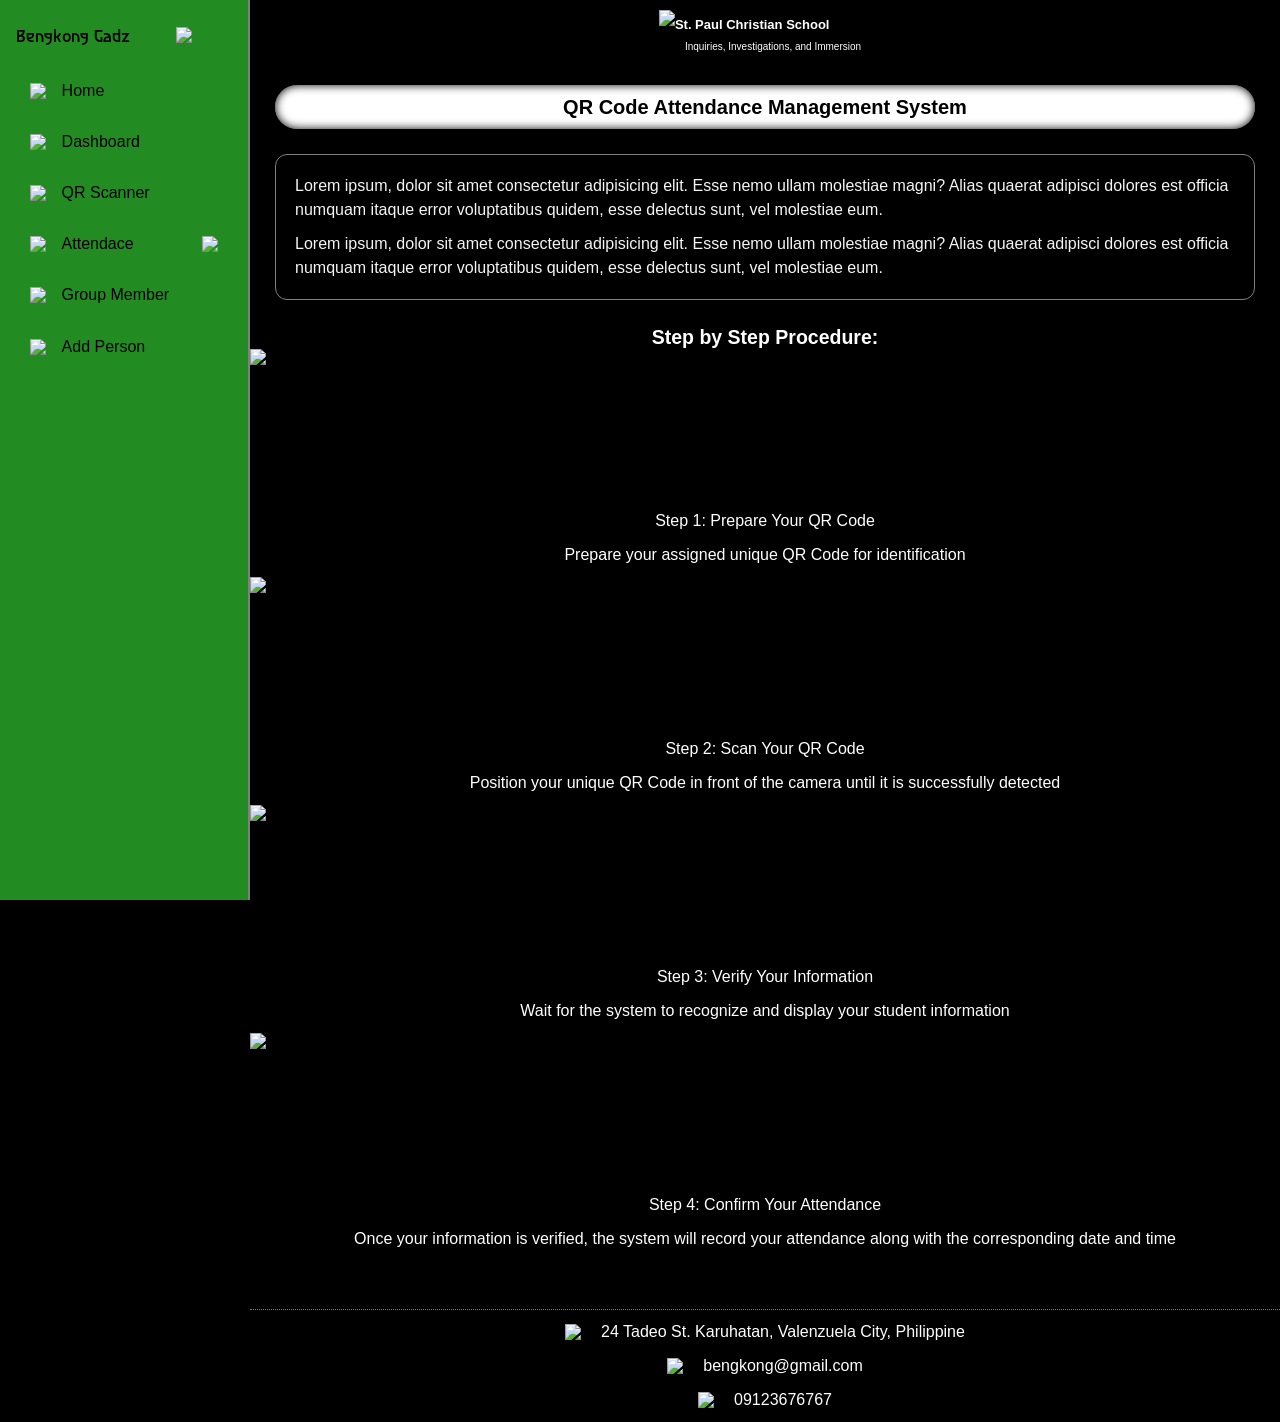
==== index.html @ afd8c95c "Add files via upload" ====
<!DOCTYPE html>
<html lang="en">
<head>
    <meta charset="UTF-8">
    <meta name="viewport" content="width=device-width, initial-scale=1.0">
    <title>Attendance</title>
    <link rel="stylesheet" href="color.css">
    <script src="func.js" type="text/javascript" defer></script>
    <link rel="preconnect" href="https://fonts.googleapis.com">
    <link rel="preconnect" href="https://fonts.gstatic.com" crossorigin>
    <link href="https://fonts.googleapis.com/css2?family=Asimovian&display=swap" rel="stylesheet"> 
    <link rel="stylesheet" href="https://fonts.googleapis.com/css2?family=Material+Symbols+Outlined:opsz,wght,FILL,GRAD@20..48,100..700,0..1,-50..200&icon_names=dashboard_2_edit" />
</head> 

<body>
    <nav id="sidebar">

        <ul>

            <li class="name">
                <span class="brand">Bengkong Gadz</span>
                <button onclick="toggleSidebar()"" class="minu" id="toggle_btn"><img class="ikon" src="icons/Menu.svg"></button>
            </li>

            <li class="active">
                <a href="index.html">
                    <img src="icons/home.svg.svg">
                    <span>Home</span>
                </a>
            </li>

            <li>
                <a href="dashboard.html">
                    <img class="svg" src="icons/dashboard.svg.svg">
                    <span>Dashboard</span>
                </a>
            </li>

            <li>
                <a href="qr.html">
                    <img class="svg"  src="icons/scanner.svg">
                    <span>QR Scanner</span>
                </a>
            </li>
            

            <li class="scroll">
                <button onclick="toggleSection(this)" class="dropdown_btn">
                    <img src="icons/list.svg">
                    <span>Attendace</span>
                    <img class="svg" src="icons/dropdown.svg">
                </button>
                <ul class="section">
                    <div>
                        <li><a href="#">Matthew</a></li>
                        <li><a href="#">Mark</a></li>
                        <li><a href="#">Luke</a></li>
                        <li><a href="#">John</a></li>
                        <li><a href="#">Romans</a></li>
                        <li><a href="hebrews.html">Hebrews</a></li>
                        <li><a href="#">Peter</a></li>
                        <li><a href="#">Corithians</a></li>
                        <li><a href="#">Galatian</a></li>
                        <li><a href="#">Ephesians</a></li>
                        <li><a href="#">Philippians</a></li>
                        <li><a href="#">Colossians</a></li>
                        <li><a href="#">Andrew</a></li>
                        <li><a href="#">James</a></li>
                        <li><a href="#">Thomas</a></li>
                        <li><a href="#">Philip</a></li>
                        <li><a href="#">Nathanael</a></li>
                        <li><a href="#">Simon</a></li>
                        <li><a href="#">Matthias</a></li>
                        <li><a href="#">Nicodemus</a></li>
                        
                    </div>
                    
                </ul>
            </li>

            <li class="creator">
                <a href="creator.html">
                    <img src="icons/member.svg">
                    <span>Group Member</span>
                </a>
            </li>

            <li>
                <a href="create.html">
                    <img src="icons/create.svg">
                    <span>Add Person</span>
                </a>
            </li>


        </ul>

    </nav>

    <main>

        <div class="school">

            <img class="logo" src="element/SPCS.png">
            <div class="pangalan">
                <h1 id="spcs"><span>St. Paul Christian School</span></h1>
                <p id="sub">Inquiries, Investigations, and Immersion</p>
            </div>
            

        </div>

        <section class="welcome">
            <h1 id="titled">QR Code Attendance Management System</h1>
        </section>


        <section>
            <div class="introduction">
                <p>Lorem ipsum, dolor sit amet consectetur adipisicing elit. Esse nemo ullam molestiae magni? Alias quaerat adipisci dolores est officia numquam itaque error voluptatibus quidem, esse delectus sunt, vel molestiae eum.</p>  
                <p>Lorem ipsum, dolor sit amet consectetur adipisicing elit. Esse nemo ullam molestiae magni? Alias quaerat adipisci dolores est officia numquam itaque error voluptatibus quidem, esse delectus sunt, vel molestiae eum.</p>
            </div>
        </section>

        <section class="step">
            <h1>Step by Step Procedure:</h1>
        </section>

        <section class="sbs">
            <div class="steps"><img class="stepimg" src="element/step1.png"><span class="expstep">Step 1: Prepare Your QR Code</span> 
                <p>Prepare your assigned unique QR Code for identification</p>
            </div>
            <div class="steps"><img class="stepimg"  src="element/step2.png"> <span class="expstep">Step 2: Scan Your QR Code</span><p>Position your unique QR Code in front of the camera until it is successfully detected</p></div>
            <div class="steps"><img class="stepimg" src="element/step3.png"><span class="expstep">Step 3: Verify Your Information</span><p>Wait for the system to recognize and display your student information</p></div>
            <div class="steps"><img class="stepimg" src="element/step4.png"><span class="expstep">Step 4: Confirm Your Attendance</span><p>Once your information is verified, the system will record your attendance along with the corresponding date and time</p></div>
        </section>

        <br><br>

        <footer>
            <div class="footer-p">
                <p class="footers"> 
                    <img src="icons/loc.svg"
                    <a href="https://www.google.com/maps/place/St.+Paul+Christian+School/@14.6855051,120.9757509,17z/data=!3m1!4b1!4m6!3m5!1s0x3397b40f00000001:0x6d96ecea3526abe9!8m2!3d14.6855051!4d120.9783258!16s%2Fg%2F12qflc5xg?entry=ttu&g_ep=EgoyMDI2MDgwNC4wIKXMDSoASAFQAw%3D%3D"><span>24 Tadeo St. Karuhatan, Valenzuela City, Philippine</span></a>
                </p>
        
                <p class="footers">
                    <img src="icons/email.svg"
                    <a href="pic/dubist.mp3">bengkong@gmail.com</a></p>

                <p class="footers">
                    <img src="icons/phone.svg"
                    <a href="https://www.bing.com/maps/directions?name=Alliance+Gospel+Church&FORM=QBMV&style=r&rtp=%7Epos.14.685504913330078_120.97832489013672_24%2520Tadeo%2520Street%25201441%2520Valenzuela%2520Metro%2520Manila_St.%2520Paul%2520Christian%2520School_ypid%3AYN1297478BBE41F9FC&cp=14.685505%7E120.978325&lvl=16"><span>09123676767</span></a>
                </p>
            </div>
        </footer>
    </main>

    
</body>
</html>
---- color.css ----
*{
    margin: 0;
    padding: 0;
}

html {
    font-family: Poppins, 'Segoe UI', Tahoma, Geneva, Verdana, sans-serif;
    line-height: 1.5rem;
}

body{
    min-height: 100vh;
    min-width: 100vw;
    background-color: black;
    color: white;
    display: grid;
    grid-template-columns: auto 1fr;
}


ul {
    list-style: none;
}

a {
    text-decoration: none;
}


.school {
    display: flex;
    justify-content: center;
    align-self: center;
    align-items: center;
    margin-top: 10px ;
    color: white;
    font-size: 10px;
}

.pangalan {
    white-space: nowrap;
}

#sub {
    font-size: 10px;
    line-height: 0%;
    text-align: start;

}

.logo {
    height: 50px;
    background: transparent;
}

.brand {
    color: #000;
    margin-top: 20px;
    margin-right: 5px;
    font-family: "Asimovian", sans-serif;
}

.minu {
    height: 10px;
    margin-top: 0px;
}

#spcs {
    font-size: small;
}

#sidebar {
    box-sizing: border-box;
    height: 100vh;
    width: 250px;   
    padding: 5px 1rem;
    background-color: forestgreen;
    border-right: 2px solid grey;
    overflow: scroll;
    scrollbar-width: none;
    overflow-x: hidden;
    overflow-y: scroll;
    position:sticky;  
    top: 0;
    align-self: start;
    transition: 400ms ease-in-out;
    text-wrap: nowrap;
}

#sidebar.close{
    padding: 1px;
    width: 50px;
    position: sticky;
}


#sidebar > ul > li:first-child {
    display: flex;
    justify-content: flex-end;
    margin-bottom: 16px;
    .logo{
        font-weight: 600;
    }

    
    
}

#sidebar ul li.active a {
    color: black;

    svg{
        color: white;
    }
}

#sidebar a, #sidebar .dropdown_btn, #sidebar .logo {
        border-radius: .5rem;
        padding: .85rem;
        color: black;
        display: flex;
        align-items: center;
        gap: 1em;
        
}

.dropdown_btn {
    border: none;
    background-color:forestgreen;
    width: 100%;
    cursor: pointer;
    text-align: left;
    font: inherit;
}

#sidebar .svg{
    fill: white;
    flex-shrink: 0;
}

#sidebar a span, #sidebar .dropdown_btn span{
    flex-grow: 1;
}

#sidebar a:hover, #sidebar .dropdown_btn:hover{
    background-color: green;
    border: 1px solid black;
    box-shadow: inset 0px 0px 10px black;
}

#sidebar a:active{
    
    box-shadow: none;
}

#sidebar .section{
    display: grid;
    grid-template-rows: 0fr;
    transition: 300ms ease-in-out;
    >div{
        overflow: hidden;
    }
}

#sidebar .section.show{

    grid-template-rows: 1fr;
}

.creator {
    display: flex;
    flex-direction: row;
    
}

.rotate .svg{
    transform: rotate(-180deg);
    transition: 600ms ease;
}

#sidebar .section a{
    padding-left: 2em;
}

#toggle_btn {
    margin: auto;
    cursor: pointer;
    background-color: forestgreen;
    border: none;
    border-radius: .5em;
    padding: 1.6em;
    transition: 600ms ease-in-out;

}


.rotate .ikon {
    transform: rotate(-180deg);
}

#toggle_btn :hover {
    background-color: green;
    
}

.welcome {
    background: green;
    color: black;
    padding: 2px;
    border-radius: 12px;
    margin: 25px;
    display: flex;
    justify-content: center;
    align-items: center;
    
    
    
}
#titled {
    margin: 0;
    text-align: center;
    flex-shrink: 1;
    
}


.introduction{
    border: 1px solid grey;
    border-radius: 12px;
    color: whitesmoke;
    padding: 9px ;
    margin: 25px;
}

.step{
    display: flex;
    align-items: center;
    justify-content: center;
}

.expstep {
    text-align: center;
}

.sbs span, p{
    display: grid;
    grid-template-columns: repeat(4,  1fr);
    gap: 20px;
    display: flex;
    justify-content: center;
    align-items: center;
    margin: 10px;
}

.stepimg{
    height: 150px;
    display: flex;
    justify-content: center;
    align-items: justify;
    justify-self: center;
    text-align:center;
}

    .footer-p {
        background-color: black;
        justify-content: start;
        align-items: start;
        border-top: 1px dotted grey ;

    }

.generate{
    background-color: green;
}


.qr-section {
    background-color: white;
    border: 1px solid red;
    color: black;
    display: flex;
    justify-content: center ;
    align-items: center;
}

.create-qr {
    background-color: black;
    box-shadow: inset 0px 0px 10px gray;
    padding: 15px;
    display: grid;
    grid-template-columns: 1fr;
    width: fit-content;
    justify-content: center;
    align-items: center;
    margin:auto;
    margin-top: 20px;
    border-radius: 20px;
    gap: 7px;
    white-space: nowrap;
    
}

input {
    padding: 10px;
    border-radius: 10px;
    border: 2px solid #Ddd;
}

select{
    border: #Ddd 2px solid;
    border-radius: 20px;
    padding: 10px;
   
}

option {
    background-color: #000;
    color: #Ddd;
    padding-left: 2em;
    scrollbar-width: none;
    scroll-snap-type: none;
}

.generate{
    width: fit-content;
    display: flex;
    text-align: center;
    align-items: center;
    justify-content: center;
    border-radius: 10px;
    box-shadow: inset 0px 0px 10px grey;
}


.attendance-section {
    background-color: #151515;
    color: white;
    margin: 25px;
    padding: 25px;
    border: 1px solid #333;
    border-radius: 15px;
}

/* Header */

.attendance-header {
    display: flex;
    justify-content: space-between;
    align-items: center;
    margin-bottom: 25px;
    gap: 15px;
    
}

.attendance-header h2 {
    color: #4ade80;
    font-size: 24px;
    font-family: "Asimovian", sans-serif;
    justify-content: center;
    text-align: center;
    align-items: center;

}

.attendance-header p {
    color: #999;
    font-size: 13px;
}

.total-students {
    background-color: #14532d;
    color: #86efac;
    padding: 8px 15px;
    border-radius: 8px;
    font-size: 13px;
}



.table-container {
    width: 100%;
    overflow-x: auto;
    border-radius: 10px;
}


#attendance-table {
    width: 100%;
    border-collapse: collapse;
    text-align: left;
    min-width: 500px;
}

#attendance-table thead {
    background-color: green;
    color: white;
    border: #Ddd;
}

.name-section {
    text-align: center;
    justify-content: center;
    align-items: center;
}

#attendance-table th {
    padding: 15px;
    font-size: 14px;
    font-weight: 600;
}

#attendance-table td {
    padding: 15px;
    border-bottom: 1px solid #333;
    font-size: 14px;
}

#attendance-table tbody tr:nth-child(even) {
    background-color: #202020;
}

#attendance-table tbody tr:hover {
    background-color: #263b2d;
    transition: 200ms ease;
}



.status {
    padding: 5px 12px;
    border-radius: 20px;
    font-size: 12px;
    font-weight: 600;
}

.present {
    background-color: #14532d;
    color: #86efac;
}

.late {
    background-color: #713f12;
    color: #fde68a;
}

.qr-section {
    border: #4ade80;
    padding: 10px;
    border-radius: 20px;
    margin-top: 20px;
    margin: auto;
    color: green;
    background-color: #263b2d;
}

#qrcode {
    margin-left: 20px;
}



#reader {
    width: 100%;
    max-width: 450px;
    margin: 20px auto;
    padding: 20px;
    background-color: #1e293b;
    border: 1px solid #334155;
    border-radius: 15px;
    color: white;
    overflow: hidden;
}


#reader h4 {
    color: white;
    font-size: 18px;
}

#reader select {
    width: 100%;
    padding: 10px;
    border-radius: 8px;
    background-color: #334155;
    color: white;
    border: 1px solid #64748b;
}

#reader button {
    background-color: #16a34a;
    color: white;
    box-shadow: inset 0px 0px 10px grey;
    padding: 10px 18px;
    border-radius: 8px;
    cursor: pointer;
    font-weight: bold;
    gap: 10px;

}

#reader button:hover {
    background-color: #15803d;
}

.save {
    display: flex;
    justify-content: left;
    align-items:   center ;
    gap: 10px;
    margin-left: 25px;

}

.command-btn {
    background-color: #202020;
    color: green;
    border-radius: 5px;
    padding: 10px;
    padding-left: 20px;
    padding-right: 20px;
    font-size: 20px;
    border: 1px solid grey;
    box-shadow: inset 0px 0px 2px #Ddd;
}



@media (min-width: 874px) {
}

@media (max-width : 600px) {
    .brand{
        font-size:14px;
    }

}

    .welcome {
        background: white;
        color: black;
        padding: 10px;
        border-radius: 30px;
        overflow: hidden;
        box-shadow: inset 0px 0px 10px black;
        
    }

    #titled {
        font-size: 20px;
        display: flex;
        justify-content: center;
        align-items: center;

    }

    .step {
        font-size: 13px;
        white-space: nowrap;
    }

    .sbs {
    display: grid;
    grid-template-columns: 1fr;
}


    .footer-p {
        background-color: black;
        justify-content: center;
        align-items: center;
        border-top: 1px dotted grey ;

    }
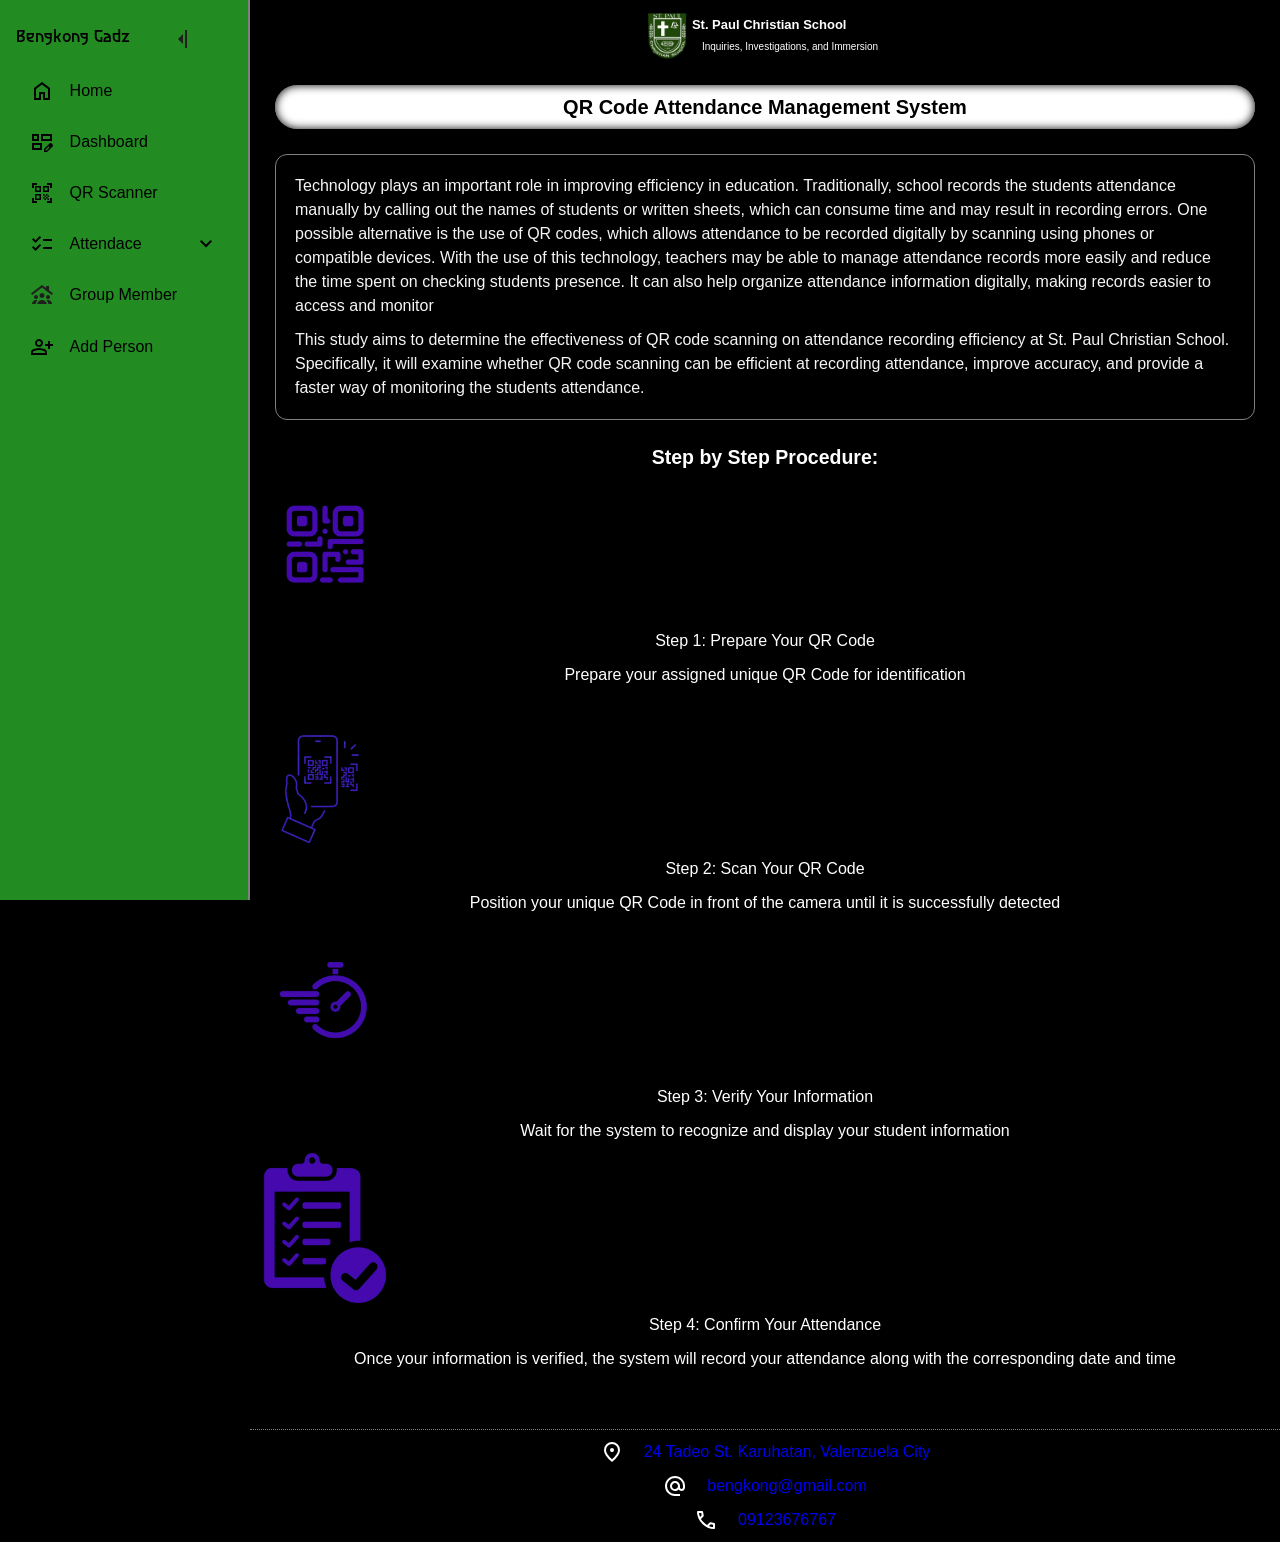
==== commit afce7a0e: "Update index.html" ====
--- a/index.html
+++ b/index.html
@@ -4,6 +4,7 @@
     <meta charset="UTF-8">
     <meta name="viewport" content="width=device-width, initial-scale=1.0">
     <title>Attendance</title>
+    <link rel="icon" href="element/SPCS.png" type="image/x-icon">
     <link rel="stylesheet" href="color.css">
     <script src="func.js" type="text/javascript" defer></script>
     <link rel="preconnect" href="https://fonts.googleapis.com">
@@ -19,26 +20,26 @@
 
             <li class="name">
                 <span class="brand">Bengkong Gadz</span>
-                <button onclick="toggleSidebar()"" class="minu" id="toggle_btn"><img class="ikon" src="icons/Menu.svg"></button>
+                <button onclick="toggleSidebar()" class="minu" id="toggle_btn"><img class="ikon" src="icons/Menu.svg"></button>
             </li>
 
             <li class="active">
                 <a href="index.html">
-                    <img src="icons/home.svg.svg">
+                    <img  src="icons/home.svg.svg">
                     <span>Home</span>
                 </a>
             </li>
 
             <li>
                 <a href="dashboard.html">
-                    <img class="svg" src="icons/dashboard.svg.svg">
+                    <img  src="icons/dashboard.svg.svg">
                     <span>Dashboard</span>
                 </a>
             </li>
 
             <li>
                 <a href="qr.html">
-                    <img class="svg"  src="icons/scanner.svg">
+                    <img   src="icons/scanner.svg">
                     <span>QR Scanner</span>
                 </a>
             </li>
@@ -46,7 +47,7 @@
 
             <li class="scroll">
                 <button onclick="toggleSection(this)" class="dropdown_btn">
-                    <img src="icons/list.svg">
+                    <img  src="icons/list.svg">
                     <span>Attendace</span>
                     <img class="svg" src="icons/dropdown.svg">
                 </button>
@@ -104,7 +105,7 @@
             <img class="logo" src="element/SPCS.png">
             <div class="pangalan">
                 <h1 id="spcs"><span>St. Paul Christian School</span></h1>
-                <p id="sub">Inquiries, Investigations, and Immersion</p>
+                <p id="sub"><span>Inquiries, Investigations, and Immersion</span></p>
             </div>
             
 
@@ -117,8 +118,9 @@
 
         <section>
             <div class="introduction">
-                <p>Lorem ipsum, dolor sit amet consectetur adipisicing elit. Esse nemo ullam molestiae magni? Alias quaerat adipisci dolores est officia numquam itaque error voluptatibus quidem, esse delectus sunt, vel molestiae eum.</p>  
-                <p>Lorem ipsum, dolor sit amet consectetur adipisicing elit. Esse nemo ullam molestiae magni? Alias quaerat adipisci dolores est officia numquam itaque error voluptatibus quidem, esse delectus sunt, vel molestiae eum.</p>
+                
+                <p>Technology plays an important role in improving efficiency in education. Traditionally, school records the students attendance manually by calling out the names of students or written sheets, which can consume time and may result in recording errors. One possible alternative is the use of QR codes, which allows attendance to be recorded digitally by scanning using phones or compatible devices. With the use of this technology, teachers may be able to manage attendance records more easily and reduce the time spent on checking students presence. It can also help organize attendance information digitally, making records easier to access and monitor</p>
+                <p>This study aims to determine the effectiveness of QR code scanning on attendance recording efficiency at St. Paul Christian School. Specifically, it will examine whether QR code scanning can be efficient at recording attendance, improve accuracy, and provide a faster way of monitoring the students attendance.</p>
             </div>
         </section>
 
@@ -127,35 +129,47 @@
         </section>
 
         <section class="sbs">
-            <div class="steps"><img class="stepimg" src="element/step1.png"><span class="expstep">Step 1: Prepare Your QR Code</span> 
+            <div class="steps"><img class="stepimg" id="rotating" src="element/step1.png"><span class="expstep">Step 1: Prepare Your QR Code</span> 
                 <p>Prepare your assigned unique QR Code for identification</p>
             </div>
-            <div class="steps"><img class="stepimg"  src="element/step2.png"> <span class="expstep">Step 2: Scan Your QR Code</span><p>Position your unique QR Code in front of the camera until it is successfully detected</p></div>
-            <div class="steps"><img class="stepimg" src="element/step3.png"><span class="expstep">Step 3: Verify Your Information</span><p>Wait for the system to recognize and display your student information</p></div>
-            <div class="steps"><img class="stepimg" src="element/step4.png"><span class="expstep">Step 4: Confirm Your Attendance</span><p>Once your information is verified, the system will record your attendance along with the corresponding date and time</p></div>
+            <div class="steps"><img class="stepimg"   src="element/step2.png"><span class="expstep">Step 2: Scan Your QR Code</span><p>Position your unique QR Code in front of the camera until it is successfully detected</p></div>
+            <div class="steps"><img class="stepimg"  src="element/step3.png"><span class="expstep">Step 3: Verify Your Information</span><p>Wait for the system to recognize and display your student information</p></div>
+            <div class="steps"><img class="stepimg" id="ringing" src="element/step4.png"><span class="expstep">Step 4: Confirm Your Attendance</span><p>Once your information is verified, the system will record your attendance along with the corresponding date and time</p></div>
         </section>
 
         <br><br>
 
+        
         <footer>
             <div class="footer-p">
-                <p class="footers"> 
-                    <img src="icons/loc.svg"
-                    <a href="https://www.google.com/maps/place/St.+Paul+Christian+School/@14.6855051,120.9757509,17z/data=!3m1!4b1!4m6!3m5!1s0x3397b40f00000001:0x6d96ecea3526abe9!8m2!3d14.6855051!4d120.9783258!16s%2Fg%2F12qflc5xg?entry=ttu&g_ep=EgoyMDI2MDgwNC4wIKXMDSoASAFQAw%3D%3D"><span>24 Tadeo St. Karuhatan, Valenzuela City, Philippine</span></a>
-                </p>
-        
-                <p class="footers">
-                    <img src="icons/email.svg"
-                    <a href="pic/dubist.mp3">bengkong@gmail.com</a></p>
 
                 <p class="footers">
-                    <img src="icons/phone.svg"
-                    <a href="https://www.bing.com/maps/directions?name=Alliance+Gospel+Church&FORM=QBMV&style=r&rtp=%7Epos.14.685504913330078_120.97832489013672_24%2520Tadeo%2520Street%25201441%2520Valenzuela%2520Metro%2520Manila_St.%2520Paul%2520Christian%2520School_ypid%3AYN1297478BBE41F9FC&cp=14.685505%7E120.978325&lvl=16"><span>09123676767</span></a>
+                    <img src="icons/loc.svg" alt="Location">
+                    <a href="https://www.google.com/maps/place/St.+Paul+Christian+School/@14.6855051,120.9757509,17z"
+                    target="_blank">
+                        <span>24 Tadeo St. Karuhatan, Valenzuela City</span>
+                    </a>
                 </p>
+
+                <p class="footers">
+                    <img src="icons/email.svg" alt="Email">
+                    <a href="mailto:bengkong@gmail.com">
+                        <span>bengkong@gmail.com</span>
+                    </a>
+                </p>
+
+                <p class="footers">
+                    <img src="icons/phone.svg" alt="Phone">
+                    <a href="tel:+639123676767">
+                        <span>09123676767</span>
+                    </a>
+                </p>
+
             </div>
         </footer>
+
     </main>
 
     
 </body>
-</html>+</html>
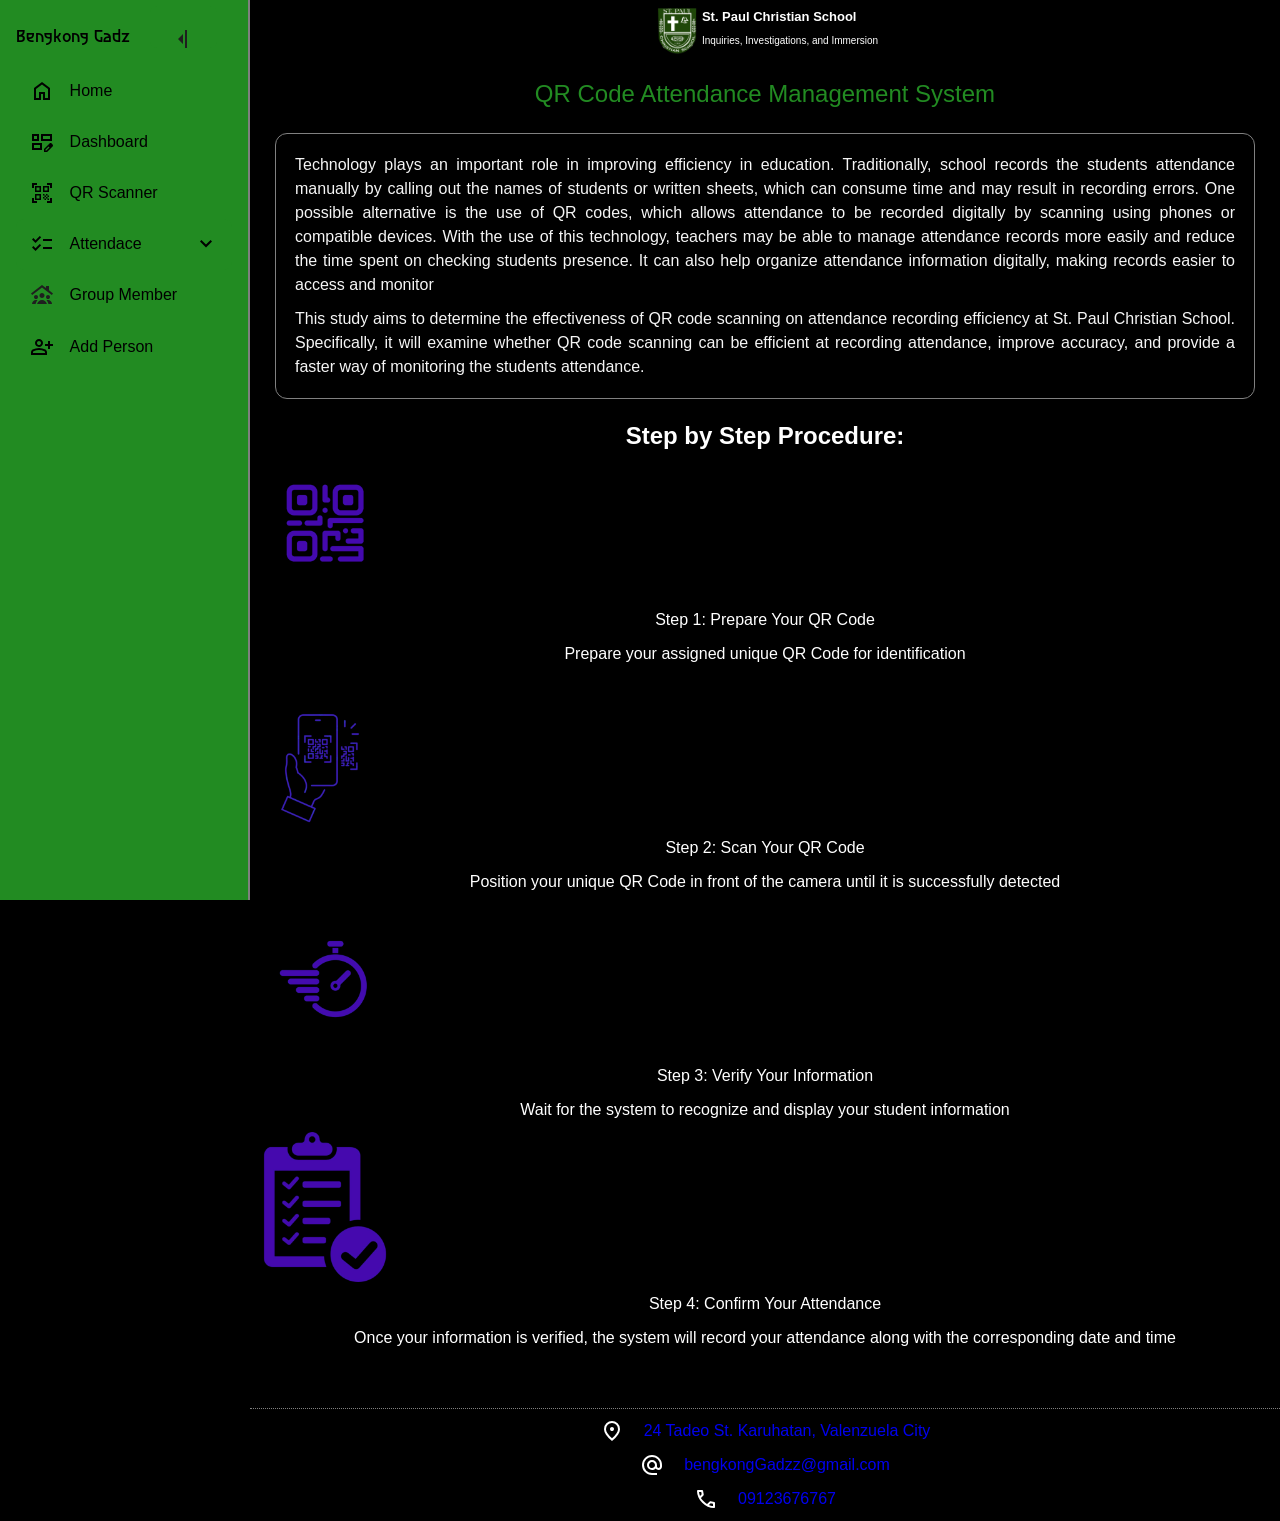
==== commit 262e0ba6: "Update index.html" ====
--- a/index.html
+++ b/index.html
@@ -3,7 +3,7 @@
 <head>
     <meta charset="UTF-8">
     <meta name="viewport" content="width=device-width, initial-scale=1.0">
-    <title>Attendance</title>
+    <title>QR SCANNING SYSTEM</title>
     <link rel="icon" href="element/SPCS.png" type="image/x-icon">
     <link rel="stylesheet" href="color.css">
     <script src="func.js" type="text/javascript" defer></script>
@@ -11,6 +11,11 @@
     <link rel="preconnect" href="https://fonts.gstatic.com" crossorigin>
     <link href="https://fonts.googleapis.com/css2?family=Asimovian&display=swap" rel="stylesheet"> 
     <link rel="stylesheet" href="https://fonts.googleapis.com/css2?family=Material+Symbols+Outlined:opsz,wght,FILL,GRAD@20..48,100..700,0..1,-50..200&icon_names=dashboard_2_edit" />
+    <meta property="og:title" content="QR SCANNING SYSTEM">
+    <meta property="og:description" content="QR Scannning for Attendance">
+    <meta property="og:image" content="https://vetssayainman.github.io/TRiple-I/element/SPCS.png">
+    <meta property="og:url" content="https://vetssayainman.github.io/TRiple-I/">
+    <meta property="og:type" content="website">
 </head> 
 
 <body>
@@ -154,7 +159,7 @@
                 <p class="footers">
                     <img src="icons/email.svg" alt="Email">
                     <a href="mailto:bengkong@gmail.com">
-                        <span>bengkong@gmail.com</span>
+                        <span>bengkongGadzz@gmail.com</span>
                     </a>
                 </p>
 
--- a/color.css
+++ b/color.css
@@ -1,7 +1,9 @@
 *{
     margin: 0;
     padding: 0;
-}
+    box-sizing: border-box;
+}
+
 
 html {
     font-family: Poppins, 'Segoe UI', Tahoma, Geneva, Verdana, sans-serif;
@@ -30,21 +32,24 @@
 .school {
     display: flex;
     justify-content: center;
-    align-self: center;
-    align-items: center;
-    margin-top: 10px ;
+    margin-top: 5px ;
     color: white;
     font-size: 10px;
+   
 }
 
 .pangalan {
     white-space: nowrap;
+   
+    justify-content: center;
+    padding: 0;
 }
 
 #sub {
-    font-size: 10px;
-    line-height: 0%;
-    text-align: start;
+    font-weight: 200;
+    padding: 0;
+    margin: 0;
+
 
 }
 
@@ -173,6 +178,13 @@
     
 }
 
+.QRbarcode {
+    display: flex;
+    padding: 10px;
+    margin-left: 20px;
+    background-color: #000;
+}
+
 .rotate .svg{
     transform: rotate(-180deg);
     transition: 600ms ease;
@@ -204,22 +216,83 @@
 }
 
 .welcome {
-    background: green;
-    color: black;
+    background: black;
+    color: forestgreen;
     padding: 2px;
     border-radius: 12px;
     margin: 25px;
     display: flex;
     justify-content: center;
     align-items: center;
+   
+
+}
+
+#rotating {
+    animation: rotate ease-in-out 3s infinite ;
+}
+
+@keyframes rotate {
+    0%{transform: rotate(0deg);
+    }
+    100%{transform: rotate(360deg);}
+}
+
+.stepimg {
+    animation: shake 2s infinite;
+}
+
+@keyframes shake {
+    0%, 100% { transform: translateX(0); }
+    25% { transform: translateX(-5px); }
+    75% { transform: translateX(5px); }
+}
+
+#ringing {
+    animation: ring ease-in-out infinite 1.5s;
+}
+
+@keyframes ring {
+    0%, 100%{
+        transform: rotate(0deg);
+    }
+    25%{
+        transform: rotate(10deg);
+    }
+    100%{
+        transform: rotate(-10deg);
+    }
     
-    
-    
-}
+}
+
+
+
+@keyframes shake {
+    0%, 100% { transform: translateX(0); }
+    25% { transform: translateX(-5px); }
+    75% { transform: translateX(5px); }
+}
+
+@keyframes beat{
+    0% {
+        transform: scale(1);
+    }
+
+    50% {
+        transform: scale(1.1);
+    }
+    100% {
+        transform: scale(1);
+    }
+}
+
+
 #titled {
     margin: 0;
     text-align: center;
     flex-shrink: 1;
+    animation: beat 0.5s infinite;
+    font-weight: 200;
     
 }
 
@@ -230,6 +303,7 @@
     color: whitesmoke;
     padding: 9px ;
     margin: 25px;
+    text-align: justify ;
 }
 
 .step{
@@ -450,25 +524,109 @@
     margin-top: 20px;
     margin: auto;
     color: green;
-    background-color: #263b2d;
+    background-color: black;
+
 }
 
 #qrcode {
     margin-left: 20px;
 }
-
-
 
 #reader {
     width: 100%;
     max-width: 450px;
+    box-sizing: border-box;
     margin: 20px auto;
-    padding: 20px;
+    padding: 10px;
     background-color: #1e293b;
     border: 1px solid #334155;
     border-radius: 15px;
     color: white;
     overflow: hidden;
+}
+
+#reader #qr-shaded-region {
+    border: none !important;
+    overflow: visible !important;
+}
+
+#reader #qr-shaded-region::before {
+    content: "";
+    position: absolute;
+    inset: 0;
+    pointer-events: none;
+    z-index: 10;
+
+    background:
+        linear-gradient(#00ff66, #00ff66) top left,
+        linear-gradient(#00ff66, #00ff66) top left,
+        linear-gradient(#00ff66, #00ff66) top right,
+        linear-gradient(#00ff66, #00ff66) top right,
+        linear-gradient(#00ff66, #00ff66) bottom left,
+        linear-gradient(#00ff66, #00ff66) bottom left,
+        linear-gradient(#00ff66, #00ff66) bottom right,
+        linear-gradient(#00ff66, #00ff66) bottom right;
+
+    background-size:
+        25px 4px, 4px 25px,
+        25px 4px, 4px 25px,
+        25px 4px, 4px 25px,
+        25px 4px, 4px 25px;
+
+    background-repeat: no-repeat;
+
+    filter: drop-shadow(0 0 3px #00ff66);
+    transition: filter 0.3s ease;
+}
+
+#reader #qr-shaded-region::after {
+    content: "";
+    position: absolute;
+    left: 5%;
+    width: 90%;
+    height: 2px;
+    top: 5%;
+
+    background: #00ff66;
+    box-shadow:
+        0 0 5px #00ff66,
+        0 0 12px #00ff66,
+        0 0 20px #00ff66;
+
+    z-index: 11;
+    pointer-events: none;
+
+    animation: scanLaser 2s ease-in-out infinite alternate;
+}
+
+@keyframes scanLaser {
+    from {
+        top: 5%;
+    }
+
+    to {
+        top: 95%;
+    }
+}
+
+
+
+
+
+#reader.scanned #qr-shaded-region::before {
+    filter:
+        drop-shadow(0 0 5px #00ff66)
+        drop-shadow(0 0 12px #00ff66);
+
+    background-image:
+        linear-gradient(#00ff66, #00ff66),
+        linear-gradient(#00ff66, #00ff66),
+        linear-gradient(#00ff66, #00ff66),
+        linear-gradient(#00ff66, #00ff66),
+        linear-gradient(#00ff66, #00ff66),
+        linear-gradient(#00ff66, #00ff66),
+        linear-gradient(#00ff66, #00ff66),
+        linear-gradient(#00ff66, #00ff66);
 }
 
 
@@ -525,15 +683,15 @@
 
 
 
-@media (min-width: 874px) {
-}
-
-@media (max-width : 600px) {
+@media (min-width: 801) {
+}
+
+@media (max-width : 800px) {
     .brand{
         font-size:14px;
     }
 
-}
+
 
     .welcome {
         background: white;
@@ -571,3 +729,179 @@
         border-top: 1px dotted grey ;
 
     }
+
+    .body{
+        grid-template-columns: 1fr;
+    }
+
+    main {
+        padding: 2em 1em 60px 1em;
+    }
+
+    #sidebar {
+        flex-grow: 1;
+        height: 60px;
+        width: 100%;
+        border-right: none;
+        border-top: 1px solid grey;
+        padding: 0;
+
+        position: fixed;
+        top: unset;
+        bottom: 0;
+        left: 0;
+
+        z-index: 1000;
+    }
+
+    #sidebar a:hover, #sidebar .dropdown_btn:hover{
+    background-color: green;
+    border: 1px solid black;
+    box-shadow: inset 0px 0px 10px black;
+    border-radius: 10px ;
+    }
+
+
+    #sidebar > ul {
+        padding: 0;
+        margin: 0;
+        height: 100%;
+
+        display: grid;
+        grid-auto-columns: 60px;
+        grid-auto-flow: column;
+        align-items: center;
+
+        overflow-x: auto;
+        overflow-y: hidden;
+        scrollbar-width: none;
+    }
+
+    #sidebar > ul::-webkit-scrollbar {
+        display: none;
+    }
+
+    #sidebar ul li {
+        height: 100%;
+        position: static;
+    }
+
+    #sidebar ul a,
+    #sidebar ul .dropdown_btn {
+        height: 60px;
+        width: 60px;
+        padding: 0;
+        border-radius: 0;
+
+        display: flex;
+        align-items: center;
+        justify-content: center;
+    }
+
+    #sidebar ul li span,
+    #sidebar ul li:first-child {
+        display: none;
+    }
+
+    #sidebar .section {
+        display: none;
+
+        position: fixed;
+        bottom: 60px;
+        left: 0;
+
+        width: 100%;
+        max-height: 65px;
+        padding: 8px;
+
+        background-color: black;
+
+        overflow-x: auto;
+        overflow-y: hidden;
+        scrollbar-width: none;
+
+        z-index: 1001;
+    }
+
+    #sidebar .section::-webkit-scrollbar {
+        display: none;
+    }
+
+    #sidebar .section.show {
+        display: block;
+    }
+
+    #sidebar .section > div,
+    #sidebar .section ul {
+        display: flex;
+        flex-direction: row;
+        align-items: center;
+
+        width: max-content;
+        gap: 8px;
+
+        margin: 0;
+        padding: 0;
+        overflow: visible;
+    }
+
+    #sidebar .section li {
+        flex: 0 0 auto;
+        width: auto;
+        height: auto;
+        padding: 0;
+    }
+
+    #sidebar .section a {
+        display: flex;
+        align-items: center;
+        justify-content: center;
+
+        width: auto;
+        min-width: 110px;
+        height: 50px;
+
+        padding: 10px 15px;
+
+        border-radius: 8px;
+        background-color: green;
+
+        white-space: nowrap;
+    }
+
+    #sidebar .section a span {
+        display: inline;
+    }
+
+    .create-qr{
+        justify-content: center;
+        align-items: center;
+
+        margin-left: 20px;
+
+    }
+
+
+
+    .qr-section{
+        margin-left: 25px;
+    }
+
+    .introduction{
+        margin: 5px ;
+        margin-bottom: 20px;
+    }
+
+    .welcome {
+    background: black;
+    color: forestgreen;
+    padding: 10px;
+    border-radius: 12px;
+    margin: 25px;
+    display: flex;
+    justify-content: center;
+    align-items: center;
+}   
+
+
+}
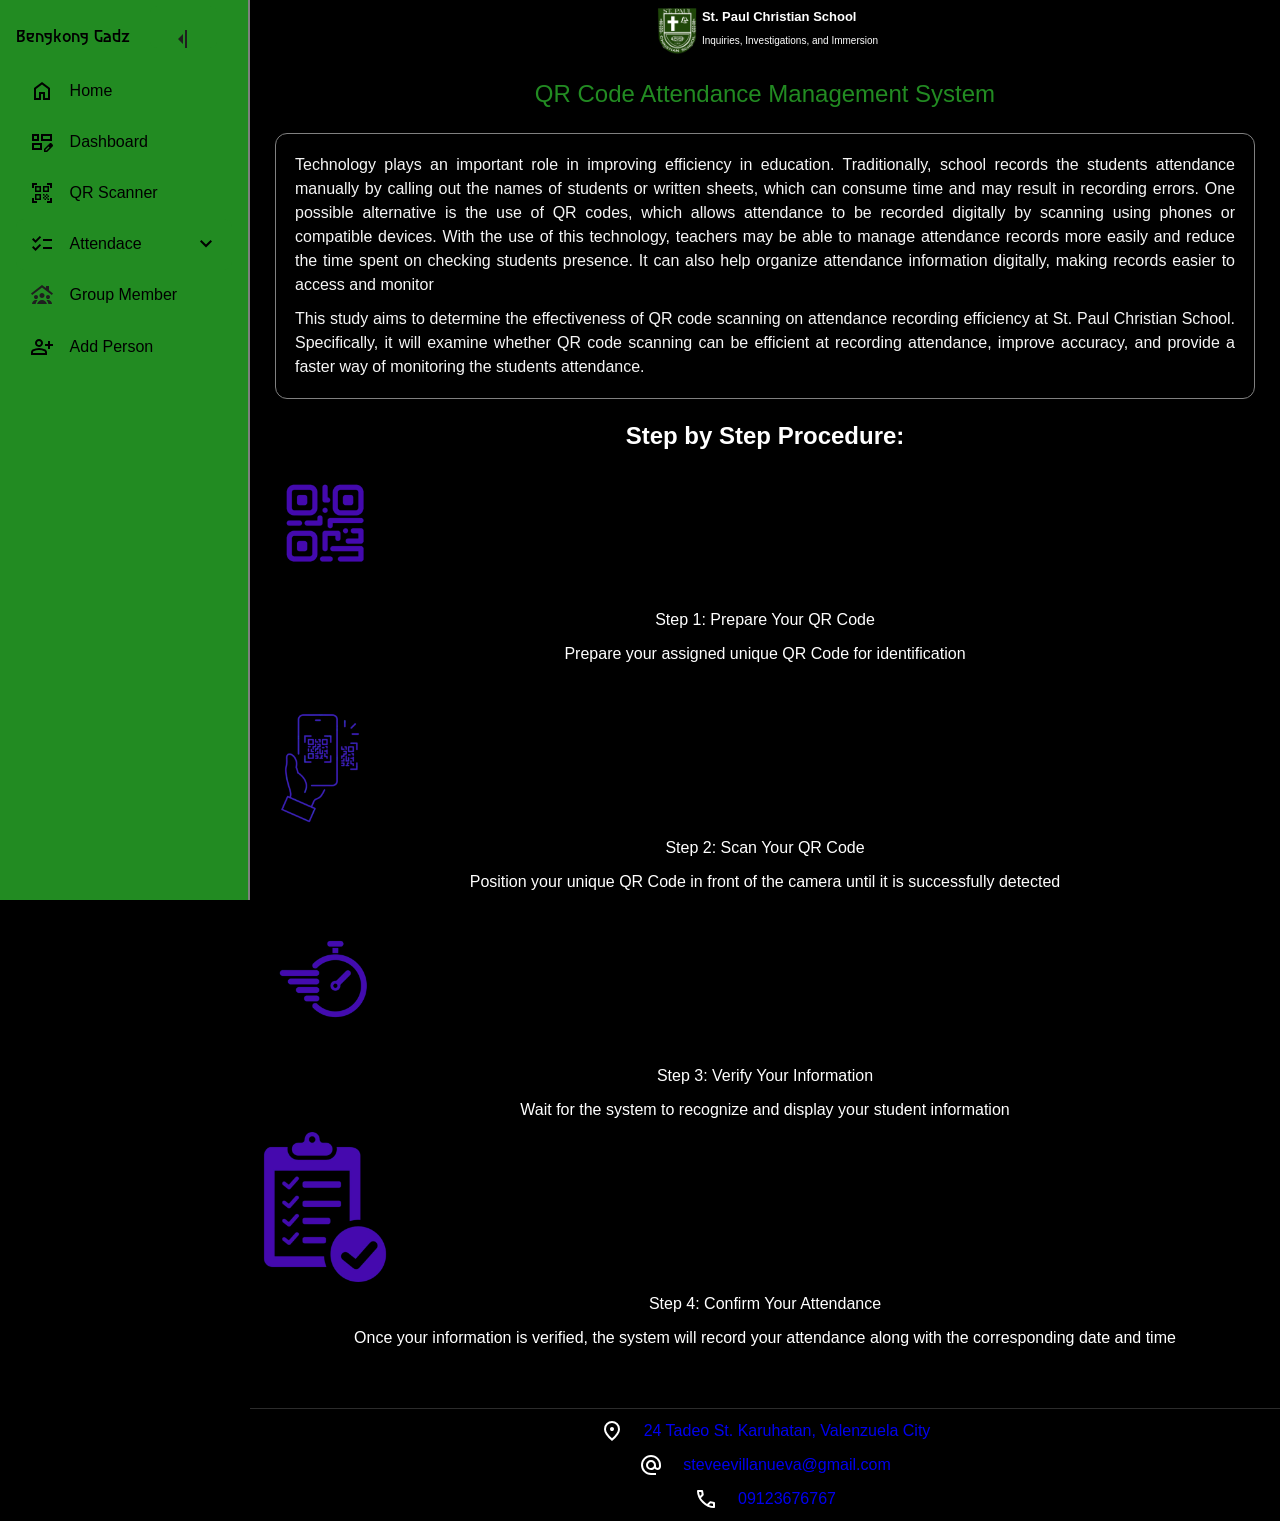
==== commit d3e000b9: "Update index.html" ====
--- a/index.html
+++ b/index.html
@@ -59,7 +59,7 @@
                 <ul class="section">
                     <div>
                         <li><a href="#">Matthew</a></li>
-                        <li><a href="#">Mark</a></li>
+                        <li><a href="mark.html">Mark</a></li>
                         <li><a href="#">Luke</a></li>
                         <li><a href="#">John</a></li>
                         <li><a href="#">Romans</a></li>
@@ -158,8 +158,8 @@
 
                 <p class="footers">
                     <img src="icons/email.svg" alt="Email">
-                    <a href="mailto:bengkong@gmail.com">
-                        <span>bengkongGadzz@gmail.com</span>
+                    <a href="mailto:steveevillanueva@gmail.com">
+                        <span>steveevillanueva@gmail.com</span>
                     </a>
                 </p>
 
--- a/color.css
+++ b/color.css
@@ -292,7 +292,7 @@
     text-align: center;
     flex-shrink: 1;
     animation: beat 0.5s infinite;
-    font-weight: 200;
+    font-weight: 400;
     
 }
 
@@ -336,12 +336,12 @@
 }
 
     .footer-p {
+        align-items: baseline;
         background-color: black;
-        justify-content: start;
-        align-items: start;
-        border-top: 1px dotted grey ;
-
-    }
+        border-top: 1px inset grey;
+    }
+
+    
 
 .generate{
     background-color: green;
@@ -903,5 +903,9 @@
     align-items: center;
 }   
 
-
-}
+    .footers{
+        justify-content: left;
+    }
+
+
+}
